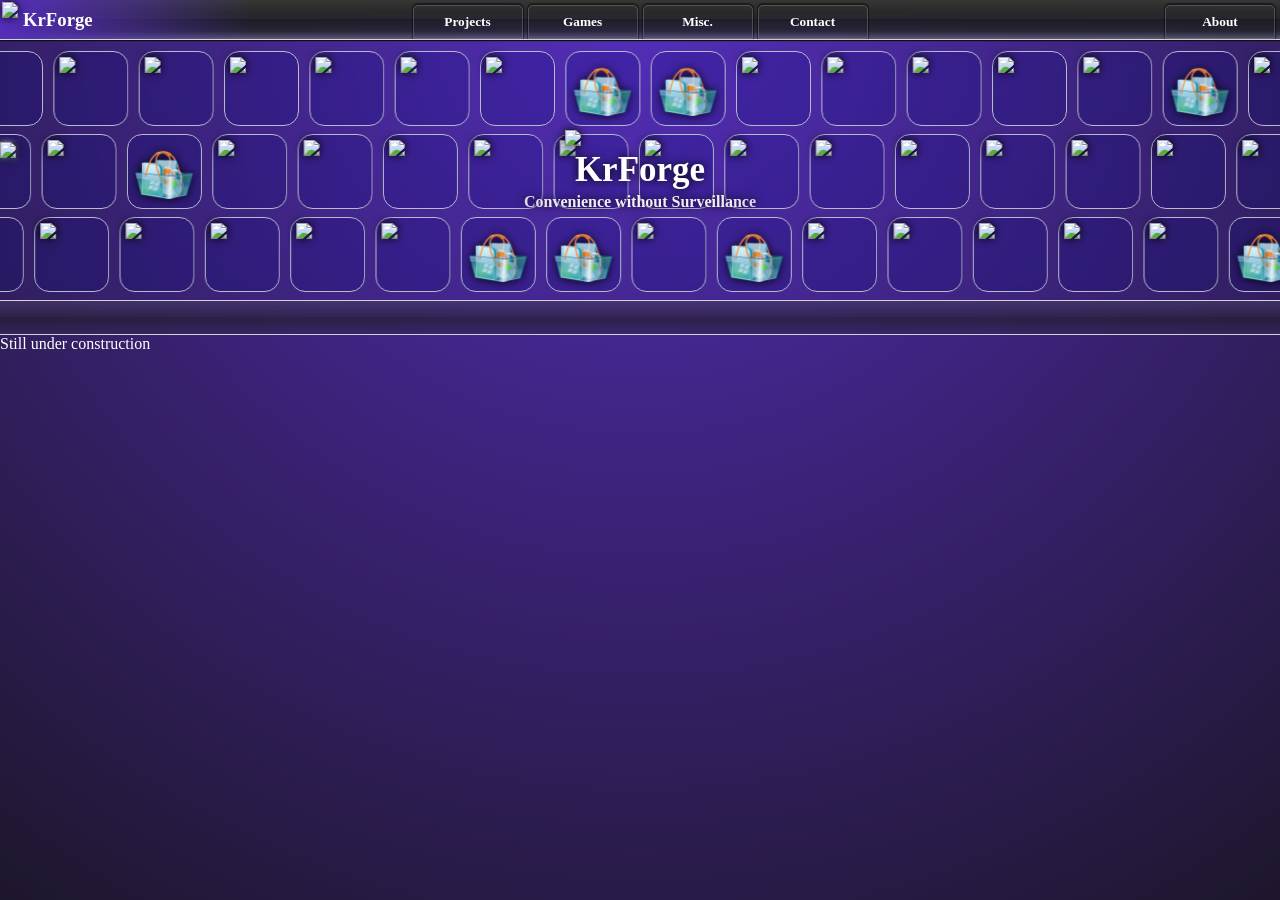
==== about.html @ 99a73929 "Added a whole lot of features" ====
<!DOCTYPE html>
<head>
    <title>
        KrForge - About
    </title>
    <link rel="icon" type="image/x-icon" href="Resources/Profile.png">
    <link rel="stylesheet" href="style.css">
</head>
<body>
    <div id="Topbar">
    </div>
    <div class="Content">
        <div class="BodyContent">
            <div class="HomeBanner">
                <img src="Resources/BannerBG.jpg">
                <div class="HomeBannerAnimation">
                    <div class="AnimationRow"></div>
                    <div class="AnimationRow"></div>
                    <div class="AnimationRow"></div>
                </div>

                <img src="Resources/Glass.png" class="HomeBannerGlass">
                <div class="HomeBannerContent">
                    <div class="HomeBannerNamePlate">
                        <img src="Resources/Profile.png">
                        <p class="NamePlateName">
                            KrForge
                        </p>
                        <p class="NamePlateTag">
                            Convenience without Surveillance
                        </p>
                    </div>
                </div>
            </div>
            <div class="SiteBody" id="Home">
                <div class="SiteBodyDivider"></div>
                <p>Still under construction</p>
            </div>
        </div>
    </div>

    <script src="script.js"></script>
</body>
---- style.css ----
@font-face {
    font-family: Win7;
    src: url(Resources/Win7.ttf);
}

::-webkit-scrollbar {
  display: none;
}

:root {
    --brand-color: #542ebb;

    --topbar-top-top-color: #66666688;
    --topbar-top-bot-color: #3d3d4288;
    --topbar-mid-color: #2b2c3088;
    --topbar-bot-color: #6d728088;
    --topbar-bor-color: #b6bccc;
    --topbar-sha-color: #0f0f0f;

    --topbar-height: 40px;
    --sidebar-width: 200px;
    --statusbar-height: 55px;

    --sidebar-color: #251c35;
    --sidebar-high-color: #2d2142;

    --statusbar-color: #f1f5fb;
    
    --blue-button-top-top-color: #498ac5;
    --blue-button-top-mid-color: #2d66b1;
    --blue-button-bot-mid-color: #1a4188;
    --blue-button-bot-bot-color: #409acf;
    --blue-button-bor-all-color: #7eacd7;
    --blue-button-bor-bot-color: #5278c3;
    
    --download-button-top-top-color: #64fc64;
    --download-button-top-mid-color: #26962c;
    --download-button-bot-mid-color: #155e13;
    --download-button-bot-bot-color: #00ff0d;
    --download-button-bor-all-color: #b6ffb6;
    --download-button-bor-bot-color: #158b11;

    --gray-button-top-color: #dbebff;
    --gray-button-bot-color: #c9d5e7;
    --gray-button-bor-color: #b0bcdd;


    --pane-top-top-color: #463869aa;
    --pane-top-bot-color: #2b243aaa;
    --pane-mid-color: #231f2eaa;
    --pane-bot-color: #34265aaa;

}

* {
    background: transparent;
    color: white;
    margin: 0px;
    padding: 0px;
    font-family: Win7;
    text-decoration: none;
    box-sizing: border-box;
    
    -webkit-user-select: none;
    -ms-user-select: none;
    user-select: none;

    -ms-overflow-style: none;
    scrollbar-width: none;

    scroll-behavior: smooth;
}

a, p, li {
    background: transparent;
}

button, a {
    cursor: pointer;
}

.Topbar {
    width: 100%;
    height: 19px;
    background: linear-gradient(180deg, var(--topbar-top-top-color) 0%, var(--topbar-top-bot-color) 35%, var(--topbar-mid-color) 35%, var(--topbar-mid-color) 90%, var(--topbar-bot-color) 100%);
    box-sizing: border-box;
    box-shadow: 0px 0px 1px 1px var(--topbar-sha-color);
    border-bottom: 1px solid lightgray;
}

#SiteTopbar {
    position: fixed;
    z-index: 100;
    height: var(--topbar-height);
    display: flex;
}

.TopbarBlurBox {
    display: flex;
    backdrop-filter: blur(3px);
    height: 100%;
    width: 100%;
}

.TopbarBlurGradient {
    width: 100%;
    height: 100%;
    background: linear-gradient(black 30%, transparent 100%);
    position: absolute;
}

.TopbarContent {
    z-index: 100;
    background: linear-gradient(180deg, var(--topbar-top-top-color) 0%, var(--topbar-top-bot-color) 50%, var(--topbar-mid-color) 50%, var(--topbar-mid-color) 80%, var(--topbar-bot-color) 100%);
    display: flex;
    width: 100%;
    height: 100%;
}

.TopbarBranding {
    display: flex;
    align-items: center;
    padding: 2px;
    width: 250px;
    height: 100%;
    background: linear-gradient(90deg, var(--brand-color) 0%, #00000000 100%);
}

.TopbarBranding img {
    height: 100%;
    margin-right: 5px;
    filter: drop-shadow(0px 0px 5px black);
}

.HomeReminder {
    width: 300px;
    background: linear-gradient(180deg, var(--pane-top-top-color) 0%, var(--pane-top-bot-color) 50%, var(--pane-mid-color) 50%, var(--pane-mid-color) 80%, var(--pane-bot-color) 100%);
    border: 1px solid white;
    border-radius: 0px 0px 10px 0px;
    padding: 5px;
    position: absolute;
    top: var(--topbar-height);
    left: -1200px;
    transition: all 2s;
    box-shadow: 0px 0px 10px 0px var(--brand-color);
}

.TopbarContent:hover .HomeReminder {
    left: 0px;
}

.TopbarButtonPanel {
    margin: 5px 5px 0px 5px;
    flex: 1;
    gap: 5px;
    display: flex;
    justify-content: center;
    height: calc(100% - 5px);
}

#AboutButtonPanel {
    margin: 5px 0px 0px 0px;
    padding: 0px 5px 0px 0px;
    display: flex;
    justify-content: right;
    width: 250px;
    height: calc(100% - 5px);
}

#TopbarButtonContainer {
    display: flex;
}

.TopbarButton {
    background: transparent;
    height: 100%;
    width: 110px;
    border-radius: 5px 5px 0px 0px;
    border: 1px solid var(--topbar-bot-color);
    font-weight: bold;
    padding: 0px 20px 0px 20px;
    box-shadow: 0px -1px 1px 1px #00000077;
    transition: all .1s;
}

.TopbarButton:hover {
    background: linear-gradient(cyan, #1670c4 43%, #043399 43%, var(--blue-button-top-mid-color));
    border: 1px solid white;
    box-shadow: 0px 0px 5px 1px cyan;
}

.TopbarButtonDropdown img {
    height: 150%;
}

#TopbarAboutButton {
    border: 0px;
    border-radius: 0px;
    border: 1px solid var(--topbar-bot-color);
}

#TopbarAboutButton:hover {
    background: linear-gradient(cyan, #1670c4 50%, #043399 50%, var(--blue-button-top-mid-color));
    border: 1px solid white;
    box-shadow: 0px 0px 3px 1px var(--topbar-sha-color);
    border-radius: 5px 0px 0px 5px;
    box-shadow: 0px 0px 5px 1px cyan;
}

#GamesRecolor {
    filter: hue-rotate(-90deg);
}

#MiscRecolor {
    filter: hue-rotate(-270deg);
}

#ContactRecolor {
    filter: hue-rotate(-180deg);
}

/* ---------------------------- PAGE CSS DIFFERENCES ---------------------------- */

/* ------------- Home -------------*/

#Home {
    display: flex;
    flex-direction: column;
}

.HomeBanner {
    height: 300px;
    display: flex;
    align-items: center;
    overflow: hidden;
    position: relative;
}

.HomeBanner img {
    width: 100%;
    filter: drop-shadow(0px 0px 5px black);
}

.HomeBannerGlass {
    position: absolute;
    mask: radial-gradient(circle, transparent, black 80%);
}


.HomeBannerAnimation {
    margin-top: calc(var(--topbar-height) * 2.3);
    position: absolute;
    width: 100%;
    height: inherit;
}

.AnimationRow {
    display: flex;
    width: 100%;
    height: 25%;
    margin: 5px 0px 8px 0px;
}

.AnimationBox {
    position: absolute;
    height: inherit;
    aspect-ratio: 1 / 1;
    background: #00007730;
    backdrop-filter: blur(3px);
    box-sizing: border-box;
    border: 1px solid var(--topbar-bor-color);
    border-radius: 15px;
}

.AnimationBox img {
    width: 100%;
    padding: 5px;
}

@keyframes AnimationFade {
  0% {background: #881a1a;}
  25% {background: #1a883f;}
  50% {background: #1a4188;}
  75% {background: #88741a;}
  100% {background: #881a1a;}
}

.HomeBannerContent {
    position: absolute;
    width: 100%;
    height: inherit;
    mask: radial-gradient(circle, black 15%, #00000011 50%, #00000077 100%);
    display: flex;
    align-items: center;
    justify-content: center;

    animation-name: AnimationFade;
    animation-iteration-count: infinite;
    animation-duration: 4s;
}

.HomeBannerNamePlate {
    margin-top: var(--topbar-height);
    background: transparent;
}

.HomeBannerNamePlate img {
    width: 150px;
    margin-left: calc(50% - (150px / 2));
}

.HomeBannerNamePlate p {
    background: transparent;
    text-align: center;
    text-shadow: 0px 0px 10px black;
}

.HomeBannerNamePlate .NamePlateName {
    font-weight: bold;
    font-size: 35px;
    margin-bottom: 3px;
}

.HomeBannerNamePlate .NamePlateTag {
    font-weight: bold;
    color: #f0f0f0;
}

.SiteBody {
    box-sizing: border-box;
    overflow-x: auto;
    display: flex;
}

.RightColumn {
    width: calc(100% - 400px);
}

#ShoutoutPane {
    margin-top: 5px;
    height: calc(100% - 33px);
    gap: 10px;
}

#ShoutoutPaneBox {
    box-shadow: 0px 0px 4px 0px gold;
}

#ShoutoutPaneBox img {
    height: 100%;
    padding: 10px;
    filter: drop-shadow(0px 0px 5px black);
    border-right: 1px dotted white;
    margin-right: 10px;
}

#ShoutoutPaneBox h2 {
    text-decoration: underline;
}



.HomeRightColumnLeft {
    width: 50%;
    margin: 0px 15px 0px 15px;
}

.HomeRightColumnRight {
    width: 50%;
    margin: 0px 15px 0px 0px;
}

#SoftwarePane {
    height: 140px;
}

#SoftwarePane img {
    height: 100%;
    padding: 10px;
    filter: drop-shadow(0px 0px 5px black);
    border-right: 1px dotted white;
    margin-right: 10px;
}

#SoftwarePane h2 {
    text-decoration: underline;
}


.NewsPane {
    height: 100%;
    width: 400px;
    background: linear-gradient(240deg, var(--sidebar-color) 10%, var(--sidebar-high-color) 11%, var(--sidebar-color) 20%, var(--sidebar-color) 40%, var(--sidebar-high-color) 41%, var(--sidebar-color) 60%, var(--sidebar-color) 95%, var(--sidebar-high-color) 96%);
    border-right: 1px solid lightgray;
    box-shadow: 0px 10px 10px 0px var(--topbar-sha-color);
    display: flex;
    flex-direction: column;
}

.NewsPane h1 {
    background: linear-gradient(90deg, #000000aa, transparent);
    padding: 7px;
}

.NewsPaneDivider {
    height: 2px;
    width: 100%;
    background: linear-gradient(90deg, lightgray, transparent);
}

.NewsPane .NewsPointers {
    padding: 5px;
}

.NewsPane li {
    margin-left: 15px;
    padding: 5px;
    border-bottom: 1px dotted var(--brand-color);
}


.SoftwareButton {
    display: flex;
    width: 100%;
}

.SoftwareButton img {
    margin: 5px;
    height: 90px;
    background: transparent;
}

.SoftwareButtonText {
    padding: 7px;
    width: 100%;
    background: transparent;
    border-left: 3px dotted var(--topbar-bor-color);
    border-bottom: 1px dotted var(--topbar-bor-color);
}

.SoftwareButtonTitle {
    font-weight: bold;
    text-decoration: underline;
    margin-bottom: 5px;
}

/* ------------- Software -------------*/

.SoftwareBanner {
    position: relative;
    overflow: hidden;
    display: flex;
    align-items: end;
    padding: 5px;
    height: 135px;
    background: linear-gradient(180deg, var(--blue-button-top-top-color) 0%, var(--blue-button-top-mid-color) 62%, var(--blue-button-bot-mid-color) 62%, var(--blue-button-bot-bot-color) 100%);
    border: 2px solid var(--blue-button-bor-all-color);
    border-bottom: 2px solid var(--blue-button-bor-bot-color);
    font-size: 35px;
    text-shadow: 0px 0px 10px black;
}

.SoftwareBannerStreaks {
    width: 100%;
    height: 100vh;
    margin: -5px;
    position: absolute;
    opacity: 50%;
}

#DedicatedPageColumns {
    min-height: calc(100vh - 170px);
}

#DedicatedPageNews p {
    padding: 15px;
}

.SoftwareBannerImg {
    height: 75px;
    background: transparent;
    z-index: 1;
}

#PrioritySoftwareButton {
    margin: 5px;
    max-width: 500px;
    border: 1px solid var(--topbar-bor-color);
    background: linear-gradient(180deg, white 50%, var(--topbar-top-bot-color) 100%);
    box-shadow: 0px 4px 5px 0px lightgray;
    border-radius: 5px;
}

#PrioritySoftwarePane {
    padding: 10px;
    display: grid;
    grid-template-columns: auto auto;
    column-gap: 10px;
}

/* ------------- Contact -------------*/

#Contact {
    padding-bottom: 10px;
}

/* ------------- Focused Software -------------*/


#SoftwareDivider {
    height: 75px;
    display: flex;
    justify-content: end;
}

#SoftwareExplinationDictionary {
    height: 40px;
    box-shadow: 0px 0px 10px 1px black;
    padding: 4px;
    display: flex;
    gap: 5px;
}

#SoftwareExplinationDictionary p {
    height: 100%;
    display: flex;
    align-items: center;
    padding: 15px;
}

#SoftwareExplinationDictionary button {
    height: 100%;
    width: 100px;
    background: linear-gradient(180deg, var(--blue-button-top-top-color) 0%, var(--blue-button-top-mid-color) 40%, var(--blue-button-bot-mid-color) 40%, var(--blue-button-bot-bot-color) 100%);
    border: 2px solid var(--blue-button-bor-all-color);
    border-top: 2px solid white;
    border-bottom: 3px solid var(--blue-button-bor-bot-color);
    border-radius: 5px;
    transition: all .1s;
}

#SoftwareExplinationDictionary button:hover {
    background: linear-gradient(180deg, cyan 0%, var(--blue-button-top-mid-color) 40%, var(--blue-button-top-mid-color) 40%, cyan 100%);
    border: 2px solid white;
    border-bottom: 3px solid white;
    box-shadow: 0px 0px 10px 0px cyan;
}

#DownloadButton {
    margin: 10px;
    height: calc(100% - 20px);
    width: 250px;
    background: linear-gradient(180deg, var(--download-button-top-top-color) 0%, var(--download-button-top-mid-color) 40%, var(--download-button-bot-mid-color) 40%, var(--download-button-bot-bot-color) 100%);
    border: 2px solid var(--download-button-bor-all-color);
    border-top: 2px solid white;
    border-bottom: 3px solid var(--download-button-bor-bot-color);
    border-radius: 5px;
    box-shadow: 0px 0px 10px 0px var(--topbar-sha-color);
    font-weight: bold;
    font-size: large;
    transition: all .1s;
}

#DownloadButton:hover {
    background: linear-gradient(180deg, lime 0%, var(--download-button-top-mid-color) 40%, var(--download-button-top-mid-color) 40%, lime 100%);
    border: 2px solid white;
    border-bottom: 3px solid white;
    box-shadow: 0px 0px 10px 0px lime;
}

.DownloadInfo {
    margin: 0px 20px 0px 20px;
    display: flex;
    align-items: center;
    gap: 20px;
}

.DownloadInfo img {
    height: 40px;
    filter: drop-shadow(0px 0px 2px black);
}

.DownloadInfo .Info {
    display: flex;
    gap: 10px;
}

.DownloadInfo .Info .InfoStat {
    display: flex;
    flex-direction: column;
    align-items: center;
}

#SoftwarePageColumns {
    min-height: calc(100vh - 375px);
}


.ExplinationHeader {
    text-indent: 30px;
    padding: 10px 0px 10px 0px;
    background: linear-gradient(90deg, var(--brand-color), transparent);
}

.InfoRow {
    padding: 10px;
    display: grid;
    gap: 20px;
    grid-template-columns: auto auto;
    max-width: 70%;
    margin-left: 15%;
}

.InfoRow img {
    width: 100%;
    border-radius: 5px;
    border: 1px solid lightgray;
    border-top: 1px solid white;
    border-bottom: 2px solid gray;
    box-shadow: 0px 2px 5px 1px #00000077;
}

/* ------------------------------------------------------------------------------ */

.Pane {
    box-sizing: border-box;
    width: 100%;
    height: 100%;
    padding: 8px;
    background: linear-gradient(180deg, var(--pane-top-top-color) 0%, var(--pane-top-bot-color) 50%, var(--pane-mid-color) 50%, var(--pane-mid-color) 60%, var(--pane-bot-color) 100%);
    border: 1px solid lightgray;
    border-radius: 5px;
    box-shadow: 0px 2px 5px 1px #00000077;
}

.Subpane {
    min-width: 500px;
    margin: 4px;
    border-radius: 3px;
    border: 1px solid white;
    background: linear-gradient(90deg, var(--brand-color), #000000);
    padding: 5px;
    display: flex;
    box-shadow: 0px 2px 5px 1px #00000077;
}

.ContentScrollX {
    overflow-y: hidden;
    overflow-x: auto;
    display: flex;
    flex-direction: row;
}

.SiteBodyDivider {
    background: red;
    height: 35px;
    background: linear-gradient(180deg, var(--pane-top-top-color) 0%, var(--pane-top-bot-color) 50%, var(--pane-mid-color) 50%, var(--pane-mid-color) 60%, var(--pane-bot-color) 100%);
    border-top: 1px solid lightgray;
    border-bottom: 1px solid lightgray;
}

.BodyContent {
    min-height: 100vh;
    background: radial-gradient(circle at top, var(--brand-color), #1e162c);
    width: 100%;
    overflow-x: hidden;
    overflow-y: auto;
}

.SiteColumns {
    width: 100%;
    display: flex;
    min-height: calc(100vh - 335px);
}

.Sidebar {
    position: relative;
    display: flex;
    flex-direction: column;
    box-sizing: border-box;
    width: var(--sidebar-width);
    min-width: var(--sidebar-width);
    height: calc(100vh - var(--topbar-height));
    background: linear-gradient(240deg, var(--sidebar-color) 10%, var(--sidebar-high-color) 11%, var(--sidebar-color) 20%, var(--sidebar-color) 40%, var(--sidebar-high-color) 41%, var(--sidebar-color) 60%, var(--sidebar-color) 95%, var(--sidebar-high-color) 96%);
    border-right: 1px solid var(--topbar-bor-color);
    overflow: hidden;
}

.SidebarPattern {
    position: absolute;
    height: 100%;
    bottom: 0px;
    mask: linear-gradient(180deg, transparent, black);
    opacity: 5%;
    pointer-events: none;
}

.Divider {
    text-align: left;
    width: calc(100% - 5px);
    margin: 0px 4px 2px 0px;
    padding: 5px;
    background: linear-gradient(180deg, var(--blue-button-top-top-color) 0%, var(--blue-button-top-mid-color) 40%, var(--blue-button-bot-mid-color) 40%, var(--blue-button-bot-bot-color) 100%);
    border: 2px solid var(--blue-button-bor-all-color);
    border-bottom: 2px solid var(--blue-button-bor-bot-color);
    border-radius: 0px 5px 5px 0px;
    display: flex;
    align-items: center;
    transition: all .4s;
}

.Divider:hover {
    background: linear-gradient(180deg, #409acf 0%, #4079cf 40%, var(--blue-button-top-mid-color) 40%, #53e5ff 100%);
    box-shadow: 0px 0px 20px 0px cyan;
}

.Divider:active {
    background: linear-gradient(180deg, var(--blue-button-top-top-color) 0%, var(--blue-button-top-mid-color) 40%, var(--blue-button-bot-mid-color) 40%, var(--blue-button-bot-bot-color) 100%);
}


.Divider img {
    background: transparent;
    margin: 0px 4px 0px 7px;
}


.SidebarButton {
    box-sizing: border-box;
    width: calc(100% - 4px);
    border: 1px solid transparent;
    border-radius: 3px;
    background-color: transparent;
    padding: 5px 5px 5px 20px;
    margin: 2px;
    display: flex;
    align-items: center;
}

#SidebarButtonActive {
    box-sizing: border-box;
    width: calc(100% - 4px);
    border: 1px solid var(--gray-button-bor-color);
    border-radius: 3px;
    background: linear-gradient(180deg, var(--gray-button-top-color) 45%, var(--gray-button-bot-color) 50%);
    padding: 5px 5px 5px 20px;
    margin: 2px;
    display: flex;
    align-items: center;
}

.SidebarButton:hover {
    background: linear-gradient(180deg, var(--gray-button-top-color) 45%, var(--gray-button-bot-color) 50%);
    border: 1px solid var(--gray-button-bor-color);
}

.SidebarButton:active {
    background: transparent;
}

.SidebarButton img {
    background-color: transparent;
    margin-right: 7px;
    height: 20px;
}
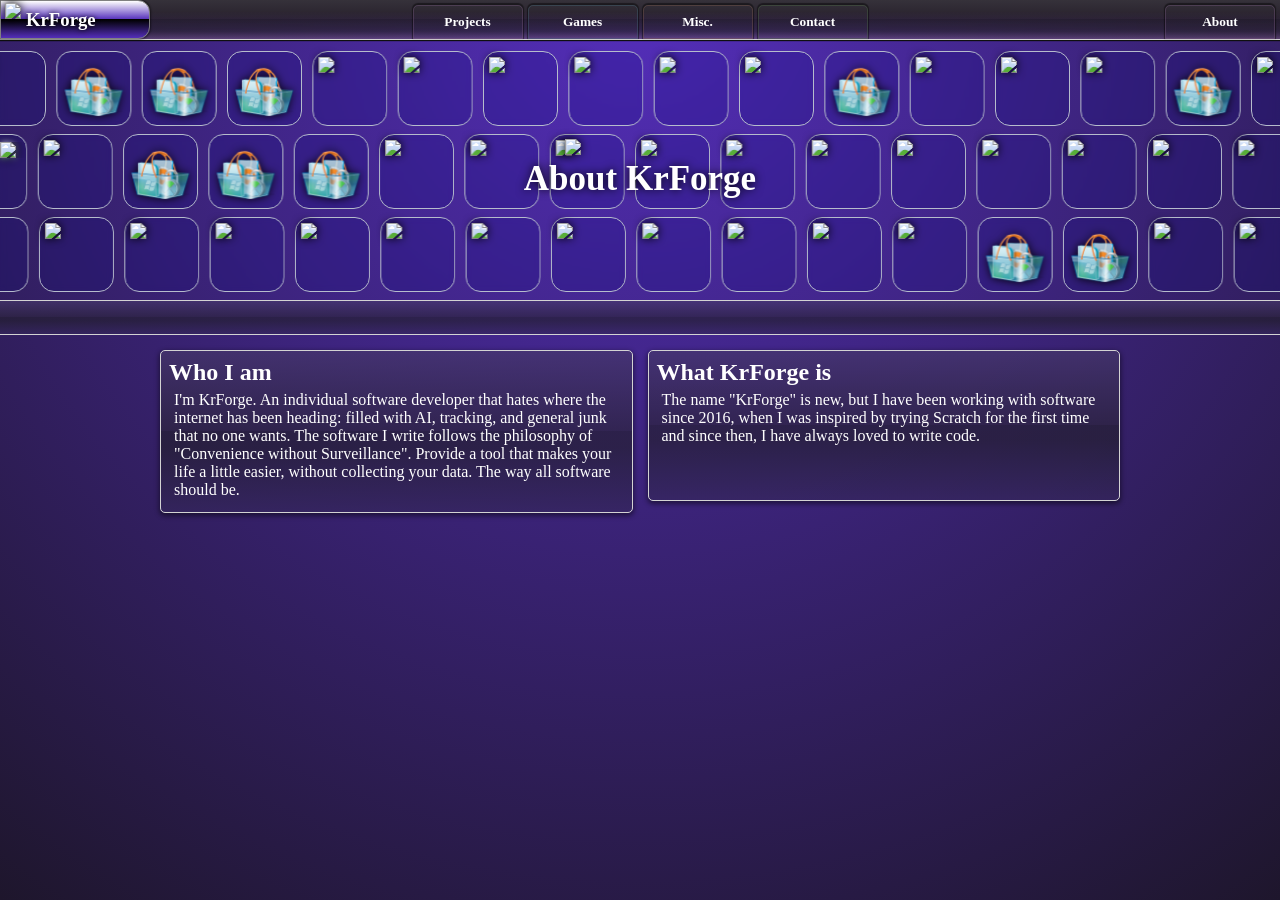
==== commit 0182afe6: "About and status" ====
--- a/about.html
+++ b/about.html
@@ -24,17 +24,32 @@
                     <div class="HomeBannerNamePlate">
                         <img src="Resources/Profile.png">
                         <p class="NamePlateName">
-                            KrForge
-                        </p>
-                        <p class="NamePlateTag">
-                            Convenience without Surveillance
+                            About KrForge
                         </p>
                     </div>
                 </div>
             </div>
             <div class="SiteBody" id="Home">
                 <div class="SiteBodyDivider"></div>
-                <p>Still under construction</p>
+                <div class="AboutTop">
+                    <div class="Pane">
+                        <h2>
+                            Who I am
+                        </h2>
+                        <p style="margin: 5px;">
+                            I'm KrForge. An individual software developer that hates where the internet has been heading: filled with AI, tracking, and general junk that no one wants. The software I write follows the philosophy of "Convenience without Surveillance". Provide a tool that makes your life a little easier, without collecting your data. The way all software should be.
+                        </p>
+                    </div>
+                    <div class="Pane">
+                        <h2>
+                            What KrForge is
+                        </h2>
+                        <p style="margin: 5px;">
+                            The name "KrForge" is new, but I have been working with software since 2016, when I was inspired by trying Scratch for the first time and since then, I have always loved to write code.
+                        </p>
+                        <div style="height: 42px;"></div>
+                    </div>
+                </div>
             </div>
         </div>
     </div>
--- a/style.css
+++ b/style.css
@@ -10,10 +10,10 @@
 :root {
     --brand-color: #542ebb;
 
-    --topbar-top-top-color: #66666688;
-    --topbar-top-bot-color: #3d3d4288;
-    --topbar-mid-color: #2b2c3088;
-    --topbar-bot-color: #6d728088;
+    --topbar-top-top-color: #64606869;
+    --topbar-top-bot-color: #40354469;
+    --topbar-mid-color: #30293569;
+    --topbar-bot-color: #75587c69;
     --topbar-bor-color: #b6bccc;
     --topbar-sha-color: #0f0f0f;
 
@@ -105,7 +105,7 @@
 .TopbarBlurGradient {
     width: 100%;
     height: 100%;
-    background: linear-gradient(black 30%, transparent 100%);
+    background: linear-gradient(#15111a 30%, transparent 100%);
     position: absolute;
 }
 
@@ -121,9 +121,14 @@
     display: flex;
     align-items: center;
     padding: 2px;
-    width: 250px;
-    height: 100%;
-    background: linear-gradient(90deg, var(--brand-color) 0%, #00000000 100%);
+    padding-left: 4px;
+    width: 150px;
+    height: 100%;
+    border-radius: 0px 12px 12px 0px;
+    border: 1px solid gray;
+    background: linear-gradient(white, var(--brand-color) 50%, #000 50%, var(--brand-color));
+    box-shadow: 0px 0px 2px 1px #00000077;
+    transition: all .1s;
 }
 
 .TopbarBranding img {
@@ -132,21 +137,13 @@
     filter: drop-shadow(0px 0px 5px black);
 }
 
-.HomeReminder {
-    width: 300px;
-    background: linear-gradient(180deg, var(--pane-top-top-color) 0%, var(--pane-top-bot-color) 50%, var(--pane-mid-color) 50%, var(--pane-mid-color) 80%, var(--pane-bot-color) 100%);
-    border: 1px solid white;
-    border-radius: 0px 0px 10px 0px;
-    padding: 5px;
-    position: absolute;
-    top: var(--topbar-height);
-    left: -1200px;
-    transition: all 2s;
-    box-shadow: 0px 0px 10px 0px var(--brand-color);
-}
-
-.TopbarContent:hover .HomeReminder {
-    left: 0px;
+.TopbarBranding h3 {
+    text-shadow: 0px 0px 5px black;
+}
+
+.TopbarBranding:hover {
+    background: linear-gradient(white, #7358bd 50%, var(--brand-color) 50%, white);
+    box-shadow: 0px 0px 5px 2px var(--brand-color);
 }
 
 .TopbarButtonPanel {
@@ -163,7 +160,7 @@
     padding: 0px 5px 0px 0px;
     display: flex;
     justify-content: right;
-    width: 250px;
+    width: 150px;
     height: calc(100% - 5px);
 }
 
@@ -177,9 +174,9 @@
     width: 110px;
     border-radius: 5px 5px 0px 0px;
     border: 1px solid var(--topbar-bot-color);
+    box-shadow: 0px -1px 1px 1px #00000077;
     font-weight: bold;
     padding: 0px 20px 0px 20px;
-    box-shadow: 0px -1px 1px 1px #00000077;
     transition: all .1s;
 }
 
@@ -267,7 +264,6 @@
     aspect-ratio: 1 / 1;
     background: #00007730;
     backdrop-filter: blur(3px);
-    box-sizing: border-box;
     border: 1px solid var(--topbar-bor-color);
     border-radius: 15px;
 }
@@ -289,7 +285,7 @@
     position: absolute;
     width: 100%;
     height: inherit;
-    mask: radial-gradient(circle, black 15%, #00000011 50%, #00000077 100%);
+    mask: radial-gradient(circle, black 20%, #00000011 50%, #00000077 100%);
     display: flex;
     align-items: center;
     justify-content: center;
@@ -495,8 +491,45 @@
     padding: 10px;
     display: grid;
     grid-template-columns: auto auto;
-    column-gap: 10px;
-}
+    gap: 10px;
+}
+
+#PSoftwarePane .Image {
+    height: 140px;
+    padding: 10px;
+    filter: drop-shadow(0px 0px 5px black);
+    border-right: 1px dotted white;
+    margin-right: 10px;
+}
+
+#PSoftwarePane h2 {
+    text-decoration: underline;
+}
+
+#PSoftwarePane .ShoutoutPaneBoxText {
+    width: 100%;
+    display: flex;
+    flex-direction: column;
+}
+
+.SoftwareInfo {
+    width: 60%;
+    height: 45px;
+    display: flex;
+    border: 1px solid white;
+    padding: 5px;
+    border-radius: 5px;
+}
+
+#SoftwareInfo {
+    width: 50%;
+}
+
+#SoftwareInfo img {
+    height: 70%;
+    filter: drop-shadow(0px 0px 5px black);
+}
+
 
 /* ------------- Contact -------------*/
 
@@ -568,6 +601,22 @@
     box-shadow: 0px 0px 10px 0px lime;
 }
 
+.StatusInfo {
+    width: 250px;
+    padding-left: 20px;
+    display: flex;
+    align-items: center;
+    gap: 20px;
+}
+
+#Inactive {
+    background: linear-gradient(90deg, maroon, transparent);
+}
+
+#Active {
+    background: linear-gradient(90deg, green, transparent);
+}
+
 .DownloadInfo {
     margin: 0px 20px 0px 20px;
     display: flex;
@@ -575,17 +624,18 @@
     gap: 20px;
 }
 
-.DownloadInfo img {
+.DownloadInfo img, .StatusInfo img {
     height: 40px;
     filter: drop-shadow(0px 0px 2px black);
 }
 
-.DownloadInfo .Info {
-    display: flex;
+.Info {
+    display: flex;
+    align-items: center;
     gap: 10px;
 }
 
-.DownloadInfo .Info .InfoStat {
+.Info .InfoStat {
     display: flex;
     flex-direction: column;
     align-items: center;
@@ -618,6 +668,15 @@
     border-top: 1px solid white;
     border-bottom: 2px solid gray;
     box-shadow: 0px 2px 5px 1px #00000077;
+}
+
+/* ------------- About -------------*/
+
+.AboutTop {
+    width: 75%;
+    margin: 15px calc(25% / 2.0);
+    display: flex;
+    gap: 15px;
 }
 
 /* ------------------------------------------------------------------------------ */
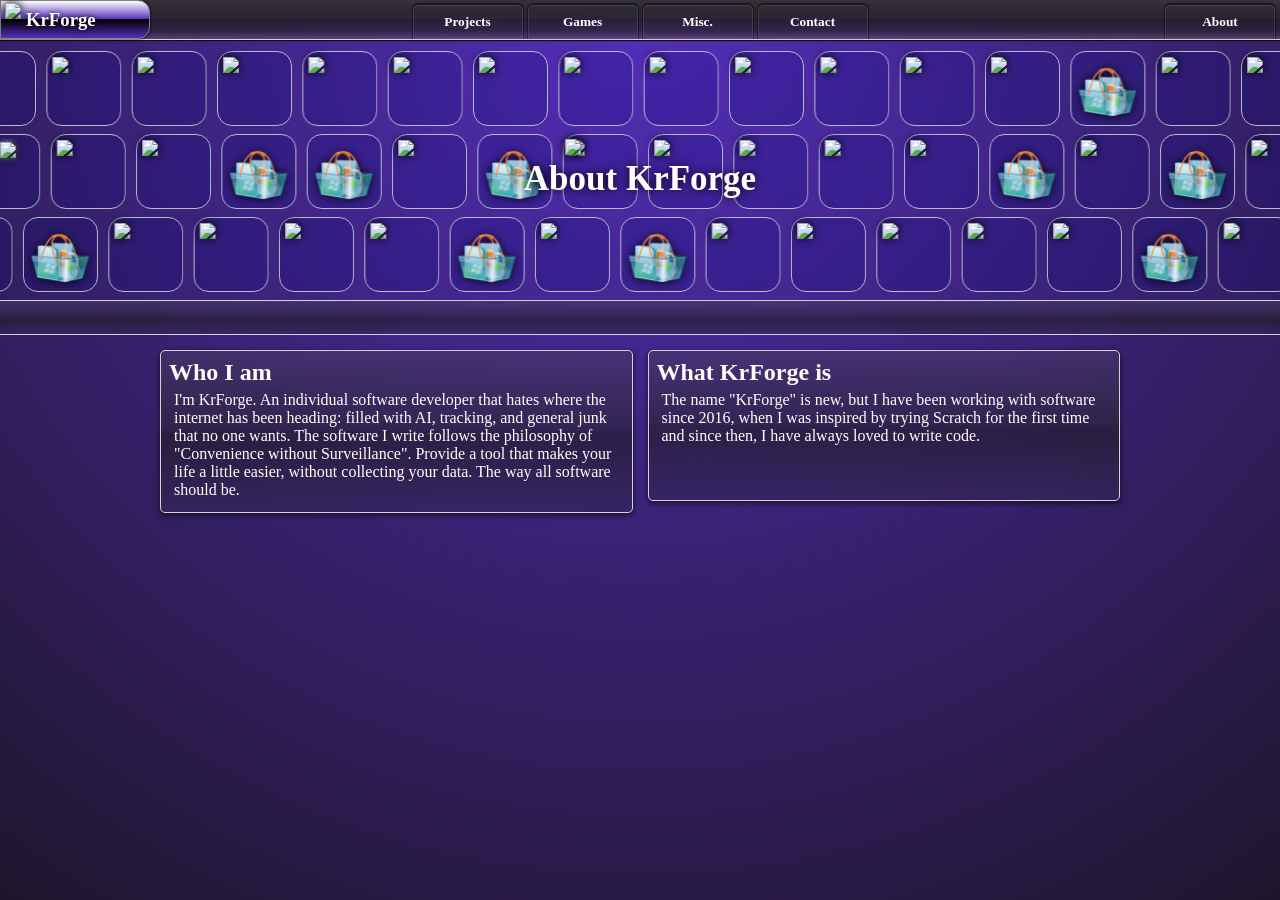
==== commit 9d012ffd: "Split the CSS and JS files" ====
--- a/about.html
+++ b/about.html
@@ -4,24 +4,29 @@
         KrForge - About
     </title>
     <link rel="icon" type="image/x-icon" href="Resources/Profile.png">
-    <link rel="stylesheet" href="style.css">
+    <link rel="stylesheet" href="CSS/globals.css">
+    <link rel="stylesheet" href="CSS/variables.css">
+    <link rel="stylesheet" href="CSS/topbar.css">
+    <link rel="stylesheet" href="CSS/about.css">
+    <link rel="stylesheet" href="CSS/banner.css">
+    <link rel="stylesheet" href="CSS/banner_ani.css">
 </head>
 <body>
     <div id="Topbar">
     </div>
     <div class="Content">
         <div class="BodyContent">
-            <div class="HomeBanner">
+            <div class="Banner">
                 <img src="Resources/BannerBG.jpg">
-                <div class="HomeBannerAnimation">
+                <div class="BannerAnimation">
                     <div class="AnimationRow"></div>
                     <div class="AnimationRow"></div>
                     <div class="AnimationRow"></div>
                 </div>
 
-                <img src="Resources/Glass.png" class="HomeBannerGlass">
-                <div class="HomeBannerContent">
-                    <div class="HomeBannerNamePlate">
+                <img src="Resources/Glass.png" class="BannerGlass">
+                <div class="BannerContent">
+                    <div class="BannerNamePlate">
                         <img src="Resources/Profile.png">
                         <p class="NamePlateName">
                             About KrForge
@@ -29,30 +34,29 @@
                     </div>
                 </div>
             </div>
-            <div class="SiteBody" id="Home">
-                <div class="SiteBodyDivider"></div>
-                <div class="AboutTop">
-                    <div class="Pane">
-                        <h2>
-                            Who I am
-                        </h2>
-                        <p style="margin: 5px;">
-                            I'm KrForge. An individual software developer that hates where the internet has been heading: filled with AI, tracking, and general junk that no one wants. The software I write follows the philosophy of "Convenience without Surveillance". Provide a tool that makes your life a little easier, without collecting your data. The way all software should be.
-                        </p>
-                    </div>
-                    <div class="Pane">
-                        <h2>
-                            What KrForge is
-                        </h2>
-                        <p style="margin: 5px;">
-                            The name "KrForge" is new, but I have been working with software since 2016, when I was inspired by trying Scratch for the first time and since then, I have always loved to write code.
-                        </p>
-                        <div style="height: 42px;"></div>
-                    </div>
+            <div class="SiteBodyDivider"></div>
+            <div class="AboutTop">
+                <div class="Pane">
+                    <h2>
+                        Who I am
+                    </h2>
+                    <p style="margin: 5px;">
+                        I'm KrForge. An individual software developer that hates where the internet has been heading: filled with AI, tracking, and general junk that no one wants. The software I write follows the philosophy of "Convenience without Surveillance". Provide a tool that makes your life a little easier, without collecting your data. The way all software should be.
+                    </p>
+                </div>
+                <div class="Pane">
+                    <h2>
+                        What KrForge is
+                    </h2>
+                    <p style="margin: 5px;">
+                        The name "KrForge" is new, but I have been working with software since 2016, when I was inspired by trying Scratch for the first time and since then, I have always loved to write code.
+                    </p>
+                    <div style="height: 42px;"></div>
                 </div>
             </div>
         </div>
     </div>
 
-    <script src="script.js"></script>
+    <script src="JS/page_init.js"></script>
+    <script src="JS/banner_ani.js"></script>
 </body>
--- a/CSS/globals.css
+++ b/CSS/globals.css
@@ -0,0 +1,140 @@
+/* This file is for elements that multiple pages use or reference */
+
+@font-face {
+    font-family: Win7;
+    src: url(Resources/Win7.ttf);
+}
+
+::-webkit-scrollbar {
+  display: none;
+}
+
+* {
+    color: white;
+    margin: 0px;
+    padding: 0px;
+    font-family: Win7;
+    text-decoration: none;
+    box-sizing: border-box;
+    
+    -webkit-user-select: none;
+    -ms-user-select: none;
+    user-select: none;
+
+    -ms-overflow-style: none;
+    scrollbar-width: none;
+
+    scroll-behavior: smooth;
+}
+
+a, p, li {
+    background: transparent;
+}
+
+button, a {
+    cursor: pointer;
+}
+
+.Pane {
+    box-sizing: border-box;
+    width: 100%;
+    height: 100%;
+    padding: 8px;
+    background: linear-gradient(180deg, var(--pane-top-top-color) 0%, var(--pane-top-bot-color) 50%, var(--pane-mid-color) 50%, var(--pane-mid-color) 60%, var(--pane-bot-color) 100%);
+    border: 1px solid lightgray;
+    border-radius: 5px;
+    box-shadow: 0px 2px 5px 1px #00000077;
+}
+
+.Subpane {
+    min-width: 500px;
+    margin: 4px;
+    border-radius: 3px;
+    border: 1px solid white;
+    background: linear-gradient(90deg, var(--brand-color), #000000);
+    padding: 5px;
+    display: flex;
+    box-shadow: 0px 2px 5px 1px #00000077;
+}
+
+.ContentScrollX {
+    overflow-y: hidden;
+    overflow-x: auto;
+    display: flex;
+    flex-direction: row;
+}
+
+.SiteBodyDivider {
+    background: red;
+    height: 35px;
+    background: linear-gradient(180deg, var(--pane-top-top-color) 0%, var(--pane-top-bot-color) 50%, var(--pane-mid-color) 50%, var(--pane-mid-color) 60%, var(--pane-bot-color) 100%);
+    border-top: 1px solid lightgray;
+    border-bottom: 1px solid lightgray;
+}
+
+.BodyContent {
+    min-height: 100vh;
+    background: radial-gradient(circle at top, var(--brand-color), #1e162c);
+    width: 100%;
+    overflow-x: hidden;
+    overflow-y: auto;
+}
+
+.SiteColumns {
+    width: 100%;
+    display: flex;
+    min-height: calc(100vh - 335px);
+}
+
+.RightColumn {
+    width: calc(100% - 400px);
+}
+
+.NewsPane {
+    height: 100%;
+    width: 400px;
+    background: linear-gradient(240deg, var(--sidebar-color) 10%, var(--sidebar-high-color) 11%, var(--sidebar-color) 20%, var(--sidebar-color) 40%, var(--sidebar-high-color) 41%, var(--sidebar-color) 60%, var(--sidebar-color) 95%, var(--sidebar-high-color) 96%);
+    border-right: 1px solid lightgray;
+    box-shadow: 0px 10px 10px 0px var(--topbar-sha-color);
+    display: flex;
+    flex-direction: column;
+}
+
+.NewsPane h1 {
+    background: linear-gradient(90deg, #000000aa, transparent);
+    padding: 7px;
+}
+
+.NewsPaneDivider {
+    height: 2px;
+    width: 100%;
+    background: linear-gradient(90deg, lightgray, transparent);
+}
+
+.NewsPane .NewsPointers {
+    padding: 5px;
+}
+
+.NewsPane li {
+    margin-left: 15px;
+    padding: 5px;
+    border-bottom: 1px dotted var(--brand-color);
+}
+
+
+
+#SoftwarePane {
+    height: 140px;
+}
+
+#SoftwarePane img {
+    height: 100%;
+    padding: 10px;
+    filter: drop-shadow(0px 0px 5px black);
+    border-right: 1px dotted white;
+    margin-right: 10px;
+}
+
+#SoftwarePane h2 {
+    text-decoration: underline;
+}
--- a/CSS/variables.css
+++ b/CSS/variables.css
@@ -0,0 +1,46 @@
+/* The only purpose of this file is to hold variables*/
+
+:root {
+    --brand-color: #542ebb;
+
+    --topbar-top-top-color: #64606869;
+    --topbar-top-bot-color: #40354469;
+    --topbar-mid-color: #30293569;
+    --topbar-bot-color: #75587c69;
+    --topbar-bor-color: #b6bccc;
+    --topbar-sha-color: #0f0f0f;
+
+    --topbar-height: 40px;
+    --sidebar-width: 200px;
+    --statusbar-height: 55px;
+
+    --sidebar-color: #251c35;
+    --sidebar-high-color: #2d2142;
+
+    --statusbar-color: #f1f5fb;
+    
+    --blue-button-top-top-color: #498ac5;
+    --blue-button-top-mid-color: #2d66b1;
+    --blue-button-bot-mid-color: #1a4188;
+    --blue-button-bot-bot-color: #409acf;
+    --blue-button-bor-all-color: #7eacd7;
+    --blue-button-bor-bot-color: #5278c3;
+    
+    --download-button-top-top-color: #64fc64;
+    --download-button-top-mid-color: #26962c;
+    --download-button-bot-mid-color: #155e13;
+    --download-button-bot-bot-color: #00ff0d;
+    --download-button-bor-all-color: #b6ffb6;
+    --download-button-bor-bot-color: #158b11;
+
+    --gray-button-top-color: #dbebff;
+    --gray-button-bot-color: #c9d5e7;
+    --gray-button-bor-color: #b0bcdd;
+
+
+    --pane-top-top-color: #463869aa;
+    --pane-top-bot-color: #2b243aaa;
+    --pane-mid-color: #231f2eaa;
+    --pane-bot-color: #34265aaa;
+
+}
--- a/CSS/topbar.css
+++ b/CSS/topbar.css
@@ -0,0 +1,134 @@
+/*The purpose of this file is to hold topar related css*/
+
+.Topbar {
+    width: 100%;
+    background: linear-gradient(180deg, var(--topbar-top-top-color) 0%, var(--topbar-top-bot-color) 35%, var(--topbar-mid-color) 35%, var(--topbar-mid-color) 90%, var(--topbar-bot-color) 100%);
+    box-sizing: border-box;
+    box-shadow: 0px 0px 1px 1px var(--topbar-sha-color);
+    border-bottom: 1px solid lightgray;
+    position: fixed;
+    z-index: 100;
+    height: var(--topbar-height);
+    display: flex;
+}
+
+.TopbarBlurBox {
+    display: flex;
+    backdrop-filter: blur(3px);
+    height: 100%;
+    width: 100%;
+}
+
+.TopbarBlurGradient {
+    width: 100%;
+    height: 100%;
+    background: linear-gradient(#15111a 30%, transparent 100%);
+    position: absolute;
+}
+
+.TopbarContent {
+    z-index: 100;
+    background: linear-gradient(180deg, var(--topbar-top-top-color) 0%, var(--topbar-top-bot-color) 50%, var(--topbar-mid-color) 50%, var(--topbar-mid-color) 80%, var(--topbar-bot-color) 100%);
+    display: flex;
+    width: 100%;
+    height: 100%;
+}
+
+.TopbarBranding {
+    display: flex;
+    align-items: center;
+    padding: 2px;
+    padding-left: 4px;
+    width: 150px;
+    height: 100%;
+    border-radius: 0px 12px 12px 0px;
+    border: 1px solid gray;
+    background: linear-gradient(white, var(--brand-color) 50%, #000 50%, var(--brand-color));
+    box-shadow: 0px 0px 2px 1px #00000077;
+    transition: all .1s;
+}
+
+.TopbarBranding img {
+    height: 100%;
+    margin-right: 5px;
+    filter: drop-shadow(0px 0px 5px black);
+}
+
+.TopbarBranding h3 {
+    text-shadow: 0px 0px 5px black;
+}
+
+.TopbarBranding:hover {
+    background: linear-gradient(white, #7358bd 50%, var(--brand-color) 50%, white);
+    box-shadow: 0px 0px 5px 2px var(--brand-color);
+}
+
+.TopbarButtonPanel {
+    margin: 5px 5px 0px 5px;
+    flex: 1;
+    gap: 5px;
+    display: flex;
+    justify-content: center;
+    height: calc(100% - 5px);
+}
+
+#AboutButtonPanel {
+    margin: 5px 0px 0px 0px;
+    padding: 0px 5px 0px 0px;
+    display: flex;
+    justify-content: right;
+    width: 150px;
+    height: calc(100% - 5px);
+}
+
+#TopbarButtonContainer {
+    display: flex;
+}
+
+.TopbarButton {
+    background: transparent;
+    height: 100%;
+    width: 110px;
+    border-radius: 5px 5px 0px 0px;
+    border: 1px solid var(--topbar-bot-color);
+    box-shadow: 0px -1px 1px 1px #00000077;
+    font-weight: bold;
+    padding: 0px 20px 0px 20px;
+    transition: all .1s;
+}
+
+.TopbarButton:hover {
+    background: linear-gradient(cyan, #1670c4 43%, #043399 43%, var(--blue-button-top-mid-color));
+    border: 1px solid white;
+    box-shadow: 0px 0px 5px 1px cyan;
+}
+
+.TopbarButtonDropdown img {
+    height: 150%;
+}
+
+#TopbarAboutButton {
+    border: 0px;
+    border-radius: 0px;
+    border: 1px solid var(--topbar-bot-color);
+}
+
+#TopbarAboutButton:hover {
+    background: linear-gradient(cyan, #1670c4 50%, #043399 50%, var(--blue-button-top-mid-color));
+    border: 1px solid white;
+    box-shadow: 0px 0px 3px 1px var(--topbar-sha-color);
+    border-radius: 5px 0px 0px 5px;
+    box-shadow: 0px 0px 5px 1px cyan;
+}
+
+#GamesRecolor {
+    filter: hue-rotate(-90deg);
+}
+
+#MiscRecolor {
+    filter: hue-rotate(-270deg);
+}
+
+#ContactRecolor {
+    filter: hue-rotate(-180deg);
+}
--- a/CSS/about.css
+++ b/CSS/about.css
@@ -0,0 +1,8 @@
+/*This file is for only the about page*/
+
+.AboutTop {
+    width: 75%;
+    margin: 15px calc(25% / 2.0);
+    display: flex;
+    gap: 15px;
+}
--- a/CSS/banner.css
+++ b/CSS/banner.css
@@ -0,0 +1,66 @@
+.Banner {
+    height: 300px;
+    display: flex;
+    align-items: center;
+    overflow: hidden;
+    position: relative;
+}
+
+.Banner img {
+    width: 100%;
+    filter: drop-shadow(0px 0px 5px black);
+}
+
+.BannerGlass {
+    position: absolute;
+    mask: radial-gradient(circle, transparent, black 80%);
+}
+
+@keyframes AnimationFade {
+  0% {background: #881a1a;}
+  25% {background: #1a883f;}
+  50% {background: #1a4188;}
+  75% {background: #88741a;}
+  100% {background: #881a1a;}
+}
+
+.BannerContent {
+    position: absolute;
+    width: 100%;
+    height: inherit;
+    mask: radial-gradient(circle, black 20%, #00000011 50%, #00000077 100%);
+    display: flex;
+    align-items: center;
+    justify-content: center;
+
+    animation-name: AnimationFade;
+    animation-iteration-count: infinite;
+    animation-duration: 4s;
+}
+
+.BannerNamePlate {
+    margin-top: var(--topbar-height);
+    background: transparent;
+}
+
+.BannerNamePlate img {
+    width: 150px;
+    margin-left: calc(50% - (150px / 2));
+}
+
+.BannerNamePlate p {
+    background: transparent;
+    text-align: center;
+    text-shadow: 0px 0px 10px black;
+}
+
+.BannerNamePlate .NamePlateName {
+    font-weight: bold;
+    font-size: 35px;
+    margin-bottom: 3px;
+}
+
+.BannerNamePlate .NamePlateTag {
+    font-weight: bold;
+    color: #f0f0f0;
+}
--- a/CSS/banner_ani.css
+++ b/CSS/banner_ani.css
@@ -0,0 +1,31 @@
+/*This file is used for the animation seen in the home and about page*/
+
+
+.BannerAnimation {
+    margin-top: calc(var(--topbar-height) * 2.3);
+    position: absolute;
+    width: 100%;
+    height: inherit;
+}
+
+.AnimationRow {
+    display: flex;
+    width: 100%;
+    height: 25%;
+    margin: 5px 0px 8px 0px;
+}
+
+.AnimationBox {
+    position: absolute;
+    height: inherit;
+    aspect-ratio: 1 / 1;
+    background: #00007730;
+    backdrop-filter: blur(3px);
+    border: 1px solid var(--topbar-bor-color);
+    border-radius: 15px;
+}
+
+.AnimationBox img {
+    width: 100%;
+    padding: 5px;
+}
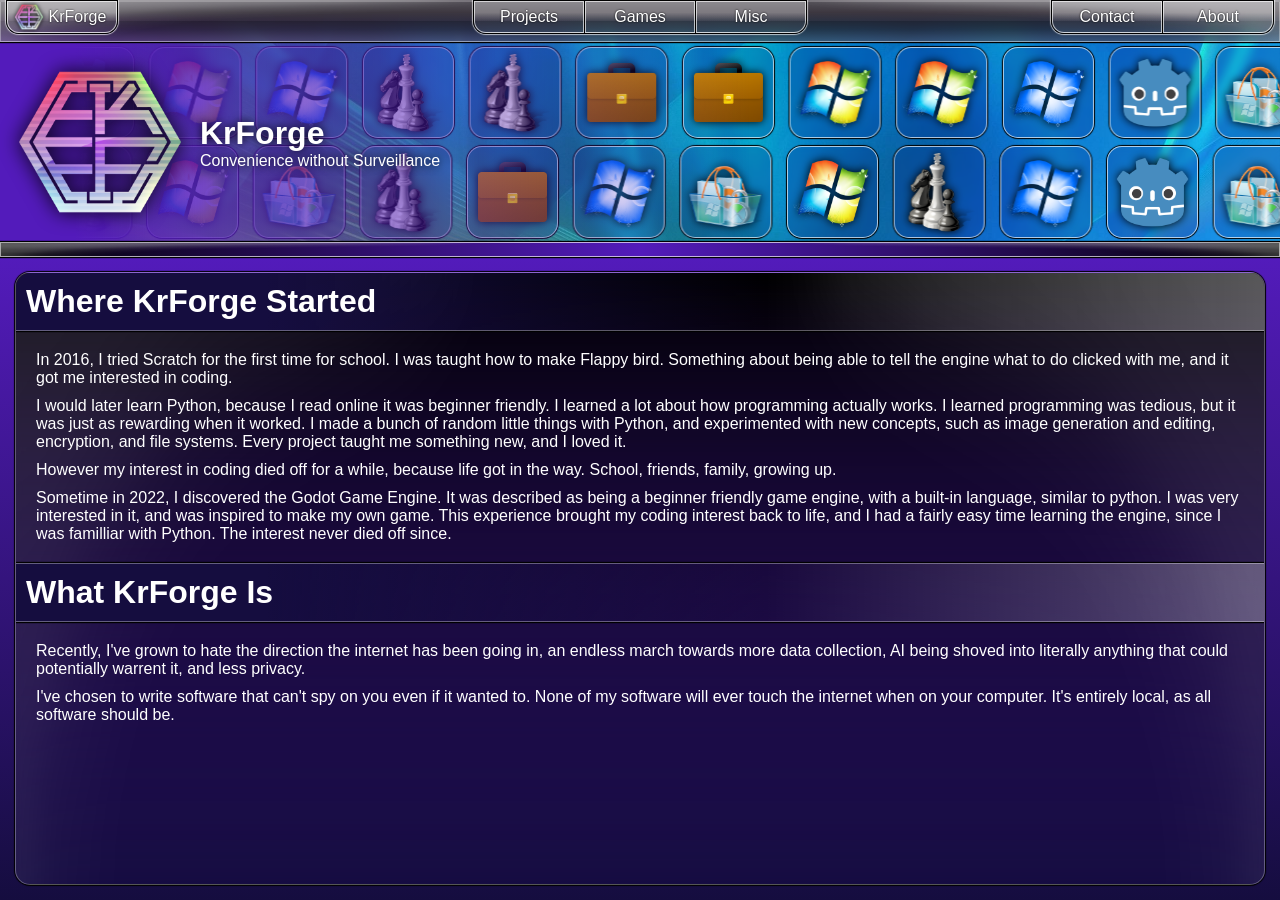
==== commit 343b85d1: "Completely rewrote and redesigned the site" ====
--- a/about.html
+++ b/about.html
@@ -1,57 +1,64 @@
-<!DOCTYPE html>
 <head>
     <title>
-        KrForge - About
+        KrForge
     </title>
-    <link rel="icon" type="image/x-icon" href="Resources/Profile.png">
-    <link rel="stylesheet" href="CSS/globals.css">
+    <link rel="icon" type="image/x-icon" href="CSS/Resources/Logos/KrForge.png">
+    <link rel="stylesheet" href="CSS/global.css">
     <link rel="stylesheet" href="CSS/variables.css">
-    <link rel="stylesheet" href="CSS/topbar.css">
-    <link rel="stylesheet" href="CSS/about.css">
     <link rel="stylesheet" href="CSS/banner.css">
     <link rel="stylesheet" href="CSS/banner_ani.css">
+    <link rel="stylesheet" href="CSS/home.css">
 </head>
 <body>
-    <div id="Topbar">
-    </div>
+    <div id="Topbar"></div>
     <div class="Content">
-        <div class="BodyContent">
-            <div class="Banner">
-                <img src="Resources/BannerBG.jpg">
-                <div class="BannerAnimation">
-                    <div class="AnimationRow"></div>
-                    <div class="AnimationRow"></div>
-                    <div class="AnimationRow"></div>
+        <div class="Banner">
+            <div class="BannerAnimation" data-icons="home" style="position: absolute; overflow: hidden;">
+                <div class="AnimationRow"></div>
+                <div class="AnimationRow"></div>
+            </div>
+            <div class="Branding">
+                <img src="CSS/Resources/Logos/KrForge.png">
+                <div class="BrandingText">
+                    <h1>KrForge</h1>
+                    <p>Convenience without Surveillance</p>
+                </div>
+            </div>
+        </div>
+        <div class="Panel" id="ContentDivider">
+            <img src="CSS/Resources/Aero/CornerGlow.png" class="PanelCornerGlow">
+        </div>
+        <div class="HomeColumns">
+            <div class="Panel" style="width: 100%; margin: 15px; border-radius: 15px;">
+                <img src="CSS/Resources/Aero/CornerGlow.png" class="PanelCornerGlow" style="opacity: 15%;">
+                <h1 class="PanelHeader">
+                    Where KrForge Started
+                </h1>
+                <div style="padding: 20px; display: flex; flex-direction: column; gap: 10px;">
+                    <p>
+                        In 2016, I tried Scratch for the first time for school. I was taught how to make Flappy bird. Something about being able to tell the engine what to do clicked with me, and it got me interested in coding.
+                    </p>
+                    <p>
+                        I would later learn Python, because I read online it was beginner friendly. I learned a lot about how programming actually works. I learned programming was tedious, but it was just as rewarding when it worked. I made a bunch of random little things with Python, and experimented with new concepts, such as image generation and editing, encryption, and file systems. Every project taught me something new, and I loved it.
+                    </p>
+                    <p>
+                        However my interest in coding died off for a while, because life got in the way. School, friends, family, growing up.
+                    </p>
+                    <p>
+                        Sometime in 2022, I discovered the Godot Game Engine. It was described as being a beginner friendly game engine, with a built-in language, similar to python. I was very interested in it, and was inspired to make my own game. This experience brought my coding interest back to life, and I had a fairly easy time learning the engine, since I was familliar with Python. The interest never died off since.
+                    </p>
                 </div>
 
-                <img src="Resources/Glass.png" class="BannerGlass">
-                <div class="BannerContent">
-                    <div class="BannerNamePlate">
-                        <img src="Resources/Profile.png">
-                        <p class="NamePlateName">
-                            About KrForge
-                        </p>
-                    </div>
-                </div>
-            </div>
-            <div class="SiteBodyDivider"></div>
-            <div class="AboutTop">
-                <div class="Pane">
-                    <h2>
-                        Who I am
-                    </h2>
-                    <p style="margin: 5px;">
-                        I'm KrForge. An individual software developer that hates where the internet has been heading: filled with AI, tracking, and general junk that no one wants. The software I write follows the philosophy of "Convenience without Surveillance". Provide a tool that makes your life a little easier, without collecting your data. The way all software should be.
+                <h1 class="PanelHeader" style="border-top: 1px solid #ffffff55;">
+                    What KrForge Is
+                </h1>
+                <div style="padding: 20px; display: flex; flex-direction: column; gap: 10px;">
+                    <p>
+                        Recently, I've grown to hate the direction the internet has been going in, an endless march towards more data collection, AI being shoved into literally anything that could potentially warrent it, and less privacy.
                     </p>
-                </div>
-                <div class="Pane">
-                    <h2>
-                        What KrForge is
-                    </h2>
-                    <p style="margin: 5px;">
-                        The name "KrForge" is new, but I have been working with software since 2016, when I was inspired by trying Scratch for the first time and since then, I have always loved to write code.
+                    <p>
+                        I've chosen to write software that can't spy on you even if it wanted to. None of my software will ever touch the internet when on your computer. It's entirely local, as all software should be.
                     </p>
-                    <div style="height: 42px;"></div>
                 </div>
             </div>
         </div>
@@ -59,4 +66,5 @@
 
     <script src="JS/page_init.js"></script>
     <script src="JS/banner_ani.js"></script>
+    <script src="JS/load_cards.js"></script>
 </body>
--- a/CSS/global.css
+++ b/CSS/global.css
@@ -0,0 +1,40 @@
+* {
+    padding: 0px;
+    margin: 0px;
+    box-sizing: border-box;
+    font-family: 'Arial';
+    color: white;
+    user-select: none;
+    text-decoration: none;
+}
+
+body {
+    background-color: black;
+    background-image: url("Resources/Logos/KrForge.png");
+    background-size: 100px;
+}
+
+.Panel {
+    background: linear-gradient(black, transparent);
+    backdrop-filter: blur(4px);
+    box-shadow: 0px 0px 1px 1px black;
+    border: 1px solid #ffffff55;
+    border-radius: 2px;
+    overflow: hidden;
+}
+
+.PanelCornerGlow {
+    position: absolute;
+    top: 0px;
+    width: 100%;
+    height: 100%;
+    z-index: -1;
+    opacity: 50%;
+}
+
+#ContentDivider {
+    height: 15px;
+    background: linear-gradient(90deg, black, var(--brand-color), black);
+    border: 1px solid #ffffffaa;
+    border-radius: 0px;
+}
--- a/CSS/variables.css
+++ b/CSS/variables.css
@@ -1,46 +1,9 @@
-/* The only purpose of this file is to hold variables*/
+:root {
+    --brand-color : #531bbb;
+    --brand-color-dark : #150d3f;
 
-:root {
-    --brand-color: #542ebb;
+    --banner-height : calc(200px + var(--topbar-height));
 
-    --topbar-top-top-color: #64606869;
-    --topbar-top-bot-color: #40354469;
-    --topbar-mid-color: #30293569;
-    --topbar-bot-color: #75587c69;
-    --topbar-bor-color: #b6bccc;
-    --topbar-sha-color: #0f0f0f;
-
-    --topbar-height: 40px;
-    --sidebar-width: 200px;
-    --statusbar-height: 55px;
-
-    --sidebar-color: #251c35;
-    --sidebar-high-color: #2d2142;
-
-    --statusbar-color: #f1f5fb;
-    
-    --blue-button-top-top-color: #498ac5;
-    --blue-button-top-mid-color: #2d66b1;
-    --blue-button-bot-mid-color: #1a4188;
-    --blue-button-bot-bot-color: #409acf;
-    --blue-button-bor-all-color: #7eacd7;
-    --blue-button-bor-bot-color: #5278c3;
-    
-    --download-button-top-top-color: #64fc64;
-    --download-button-top-mid-color: #26962c;
-    --download-button-bot-mid-color: #155e13;
-    --download-button-bot-bot-color: #00ff0d;
-    --download-button-bor-all-color: #b6ffb6;
-    --download-button-bor-bot-color: #158b11;
-
-    --gray-button-top-color: #dbebff;
-    --gray-button-bot-color: #c9d5e7;
-    --gray-button-bor-color: #b0bcdd;
-
-
-    --pane-top-top-color: #463869aa;
-    --pane-top-bot-color: #2b243aaa;
-    --pane-mid-color: #231f2eaa;
-    --pane-bot-color: #34265aaa;
-
+    --topbar-height: 42px;
+    --topbar-color : linear-gradient(#7a7580aa 0%, #403544aa 50%, #302935aa 50%, #302935aa 70%, #4b4252aa 100%);
 }
--- a/CSS/banner.css
+++ b/CSS/banner.css
@@ -1,66 +1,33 @@
 .Banner {
-    height: 300px;
+    height: var(--banner-height);
+    background: url("Resources/Banners/HomeBanner.jpg");
+    background-size: cover;
+    background-position-y: center;
+    position: relative;
+    z-index: -2;
+    overflow: hidden;
+}
+
+.Branding {
+    padding-top: var(--topbar-height);
+    background: linear-gradient(90deg, var(--brand-color) 10%, transparent);
+    height: 100%;
+    width: 750px;
     display: flex;
     align-items: center;
-    overflow: hidden;
-    position: relative;
 }
 
-.Banner img {
-    width: 100%;
-    filter: drop-shadow(0px 0px 5px black);
+.Branding img {
+    height: 200px;
+    padding: 15px;
+    aspect-ratio: 1/1;
+    filter: drop-shadow(0px 0px 10px black);
 }
 
-.BannerGlass {
-    position: absolute;
-    mask: radial-gradient(circle, transparent, black 80%);
-}
-
-@keyframes AnimationFade {
-  0% {background: #881a1a;}
-  25% {background: #1a883f;}
-  50% {background: #1a4188;}
-  75% {background: #88741a;}
-  100% {background: #881a1a;}
-}
-
-.BannerContent {
-    position: absolute;
-    width: 100%;
-    height: inherit;
-    mask: radial-gradient(circle, black 20%, #00000011 50%, #00000077 100%);
+.BrandingText {
+    text-shadow: 0px 0px 10px black;
     display: flex;
-    align-items: center;
+    flex-direction: column;
     justify-content: center;
-
-    animation-name: AnimationFade;
-    animation-iteration-count: infinite;
-    animation-duration: 4s;
-}
-
-.BannerNamePlate {
-    margin-top: var(--topbar-height);
-    background: transparent;
-}
-
-.BannerNamePlate img {
-    width: 150px;
-    margin-left: calc(50% - (150px / 2));
-}
-
-.BannerNamePlate p {
-    background: transparent;
-    text-align: center;
-    text-shadow: 0px 0px 10px black;
-}
-
-.BannerNamePlate .NamePlateName {
-    font-weight: bold;
-    font-size: 35px;
-    margin-bottom: 3px;
-}
-
-.BannerNamePlate .NamePlateTag {
-    font-weight: bold;
-    color: #f0f0f0;
+    align-self: center;
 }
--- a/CSS/banner_ani.css
+++ b/CSS/banner_ani.css
@@ -1,17 +1,17 @@
 /*This file is used for the animation seen in the home and about page*/
 
-
 .BannerAnimation {
-    margin-top: calc(var(--topbar-height) * 2.3);
     position: absolute;
+    margin-top: var(--topbar-height);
     width: 100%;
     height: inherit;
+    z-index: -1;
 }
 
 .AnimationRow {
     display: flex;
     width: 100%;
-    height: 25%;
+    height: calc(39% - 3px);
     margin: 5px 0px 8px 0px;
 }
 
@@ -21,11 +21,13 @@
     aspect-ratio: 1 / 1;
     background: #00007730;
     backdrop-filter: blur(3px);
-    border: 1px solid var(--topbar-bor-color);
+    border: 1px solid #ffffffaa;
+    box-shadow: 0px 0px 1px 1px black;
     border-radius: 15px;
 }
 
 .AnimationBox img {
     width: 100%;
     padding: 5px;
+    filter: drop-shadow(0px 0px 5px black);
 }
--- a/CSS/home.css
+++ b/CSS/home.css
@@ -0,0 +1,63 @@
+.HomeColumns {
+    background: linear-gradient(var(--brand-color), var(--brand-color-dark));
+    width: 100%;
+    display: flex;
+    min-height: calc(100vh - var(--banner-height) - 15px);
+}
+
+#NewsPane {
+    width: 500px; 
+    height: calc(100% - 10px);
+    margin: 10px 10px 10px 0px;
+    border-radius: 0px 15px 0px 0px;
+    border-width: 1px;
+}
+
+.PanelHeader {
+    background: linear-gradient(90deg, var(--brand-color-dark) 20%, transparent, #ffffff44);
+    padding: 10px;
+    border-bottom: 1px solid #ffffff55;
+    box-shadow: 0px 0px 1px 1px black;
+}
+
+.NewsContent li {
+    margin-left: 10px;
+    padding: 7.5px;
+    border-bottom: 1px dotted var(--brand-color);
+}
+
+.RightColumn {
+    width: 100%;
+    overflow-x: hidden;
+    margin: 8px 0px 8px 0px;
+    display: flex;
+    flex-direction: column;
+    padding: 2px 0px 0px 2px;
+    gap: 10px;
+}
+
+#ShoutoutPanel {
+    display: flex;
+    flex-direction: column;
+    width: 100%;
+    height: 329px;
+    border-radius: 15px 0px 0px 15px;
+    box-shadow: 0px 0px 1px 1px black;
+}
+
+#Shoutout {
+    margin: 15px;
+    min-width: 500px;
+    max-width: 500px;
+    border-radius: 7px;
+}
+
+.ShoutoutContent {
+    display: flex;
+    gap: 25px;
+    justify-content: center;
+    align-items: end;
+    height: 175px;
+    padding: 10px;
+    background: linear-gradient(transparent, var(--brand-color-dark));
+}
